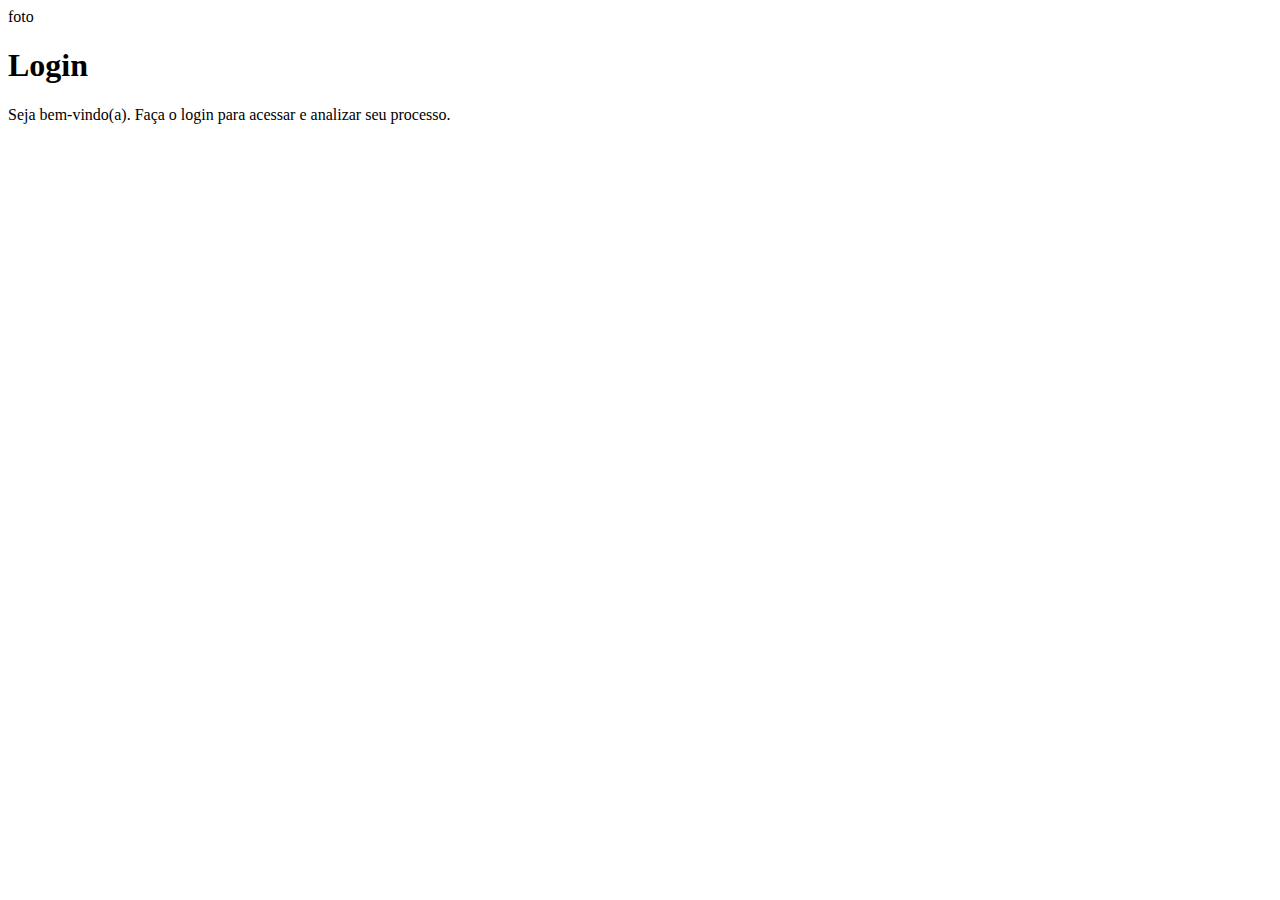
==== index.html @ 26a7031b "estrutura do login" ====
<!DOCTYPE html>
<html lang="pt-br">
<head>
    <meta charset="UTF-8">
    <meta name="viewport" content="width=device-width, initial-scale=1.0">
    <title>Login</title>
    <link rel="stylesheet" href="estilos/style.css">
</head>
<body>
    <main>
        <section id="login">
            <div id="imagem">
                foto

            </div>
            <div id="formulario">
                <h1>Login</h1>
                <p>Seja bem-vindo(a). Faça o login para acessar e analizar seu processo.</p>
                <form action="login.php" method="post">
                    
                </form>

            </div>
        </section>
    </main>
</body>
</html>
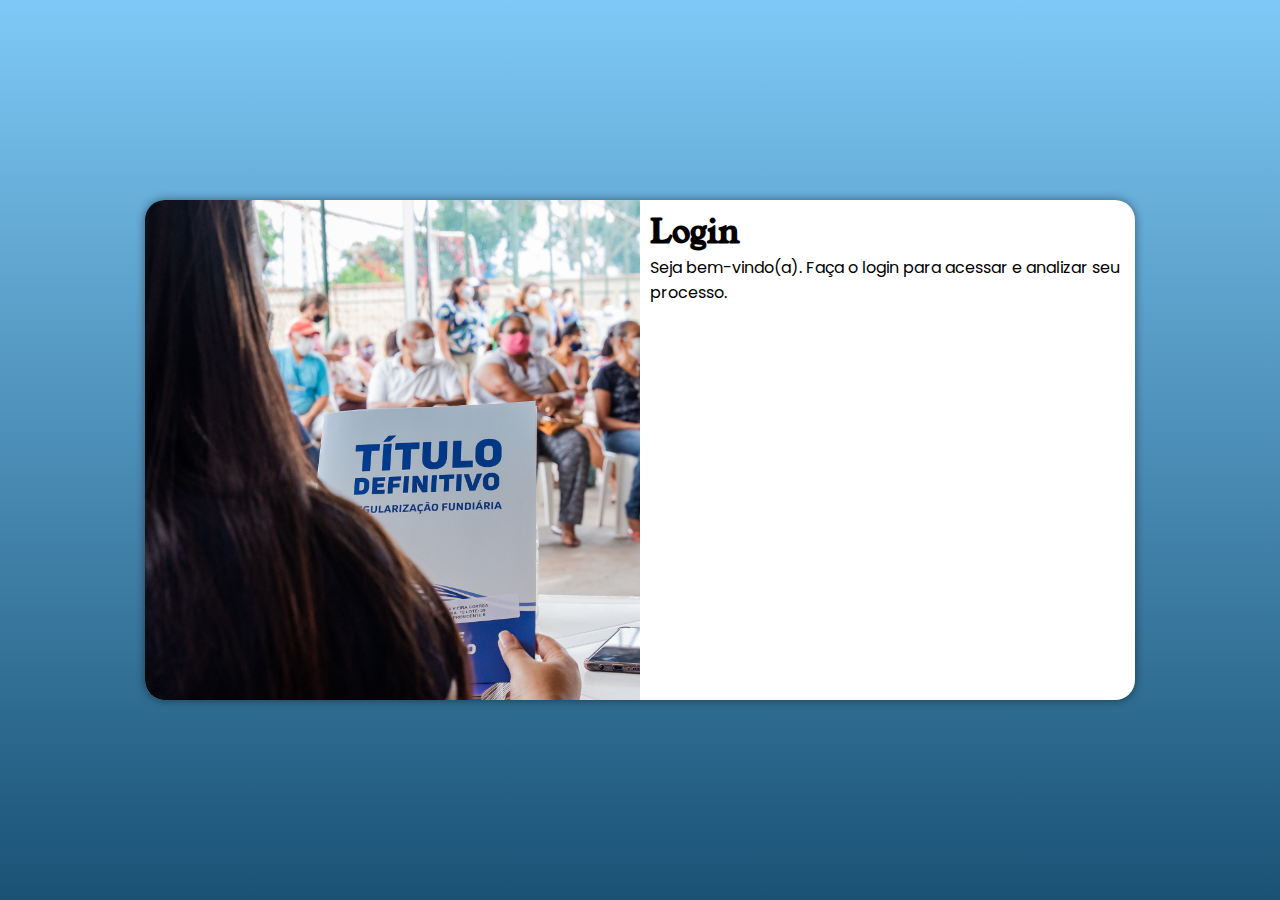
==== commit 46189b8a: "att designer da pag" ====
--- a/index.html
+++ b/index.html
@@ -5,19 +5,19 @@
     <meta name="viewport" content="width=device-width, initial-scale=1.0">
     <title>Login</title>
     <link rel="stylesheet" href="estilos/style.css">
+    <link rel="stylesheet" href="estilos/midia-query.css">
 </head>
 <body>
     <main>
         <section id="login">
             <div id="imagem">
-                foto
-
+                
             </div>
             <div id="formulario">
                 <h1>Login</h1>
                 <p>Seja bem-vindo(a). Faça o login para acessar e analizar seu processo.</p>
                 <form action="login.php" method="post">
-                    
+
                 </form>
 
             </div>
--- a/estilos/style.css
+++ b/estilos/style.css
@@ -0,0 +1,59 @@
+@import url('https://fonts.googleapis.com/css2?family=Poppins:wght@300&family=Young+Serif&display=swap');
+
+:root{
+    --font-001: 'Poppins', sans-serif;
+    --font-002: 'Young Serif', serif;
+}
+
+*{
+    padding: 0px;
+    margin: 0px;
+    box-sizing: border-box;
+}
+
+body, html{
+    background-color: #2987C2;
+    height: 100vh;
+    width: 100vw;
+}
+
+main{
+    height: 100vh;
+    width: 100vw;
+}
+
+#login{
+    background-color: white;
+    width: 250px;
+    height: 500px;
+    border-radius: 20px;
+    position: absolute;
+    top: 50%;
+    left: 50%;
+    transform: translate(-50%, -50%);
+    overflow: hidden; /*tudo q estiver fora da borda vai ficar escondido*/
+    box-shadow: 0px 0px 10px rgba(0, 0, 0, 0.470);
+    transition: width 0.3s, height 0.3s; /*animação de transição*/
+    transition-timing-function: ease; /*suavizar a animação*/
+}
+
+h1{
+    font-family: var(--font-002);
+}
+
+p{
+    font-family: var(--font-001);
+}
+
+#login > div#imagem {
+    display: block;
+    background: #2987C2 url(../imagens/foto01.jpg);
+    background-size: 630px;
+    background-position: center center;
+    height: 200px;
+}
+
+#login > div#formulario {
+    display: block;
+    padding: 10px;
+}--- a/estilos/midia-query.css
+++ b/estilos/midia-query.css
@@ -0,0 +1,45 @@
+@media screen and (min-width: 768px) and (max-width: 992px) {
+    body{
+        background-image: linear-gradient( to bottom, #7ec9f7, #195275)
+    }
+
+    #login {
+        width: 80vw;
+    }
+
+    #login > div#imagem {
+        float: left;
+        width: 30%;
+        height: 100%;
+        background-repeat: no-repeat;
+        background-size: cover;
+    }
+
+    #login > #formulario {
+        float: right;
+        width: 70%;
+    }
+}
+
+@media screen and (min-width: 992px) {
+    body{
+        background-image: linear-gradient( to bottom, #7ec9f7, #195275)
+    }
+
+    #login{
+        width: 990px;
+    }
+
+    #login > div#imagem {
+        float: left;
+        width: 50%;
+        height: 100%;
+        background-repeat: no-repeat;
+        background-size: 1200px;
+    }
+
+    #login > #formulario{
+        float: right;
+        width: 50%;
+    }
+}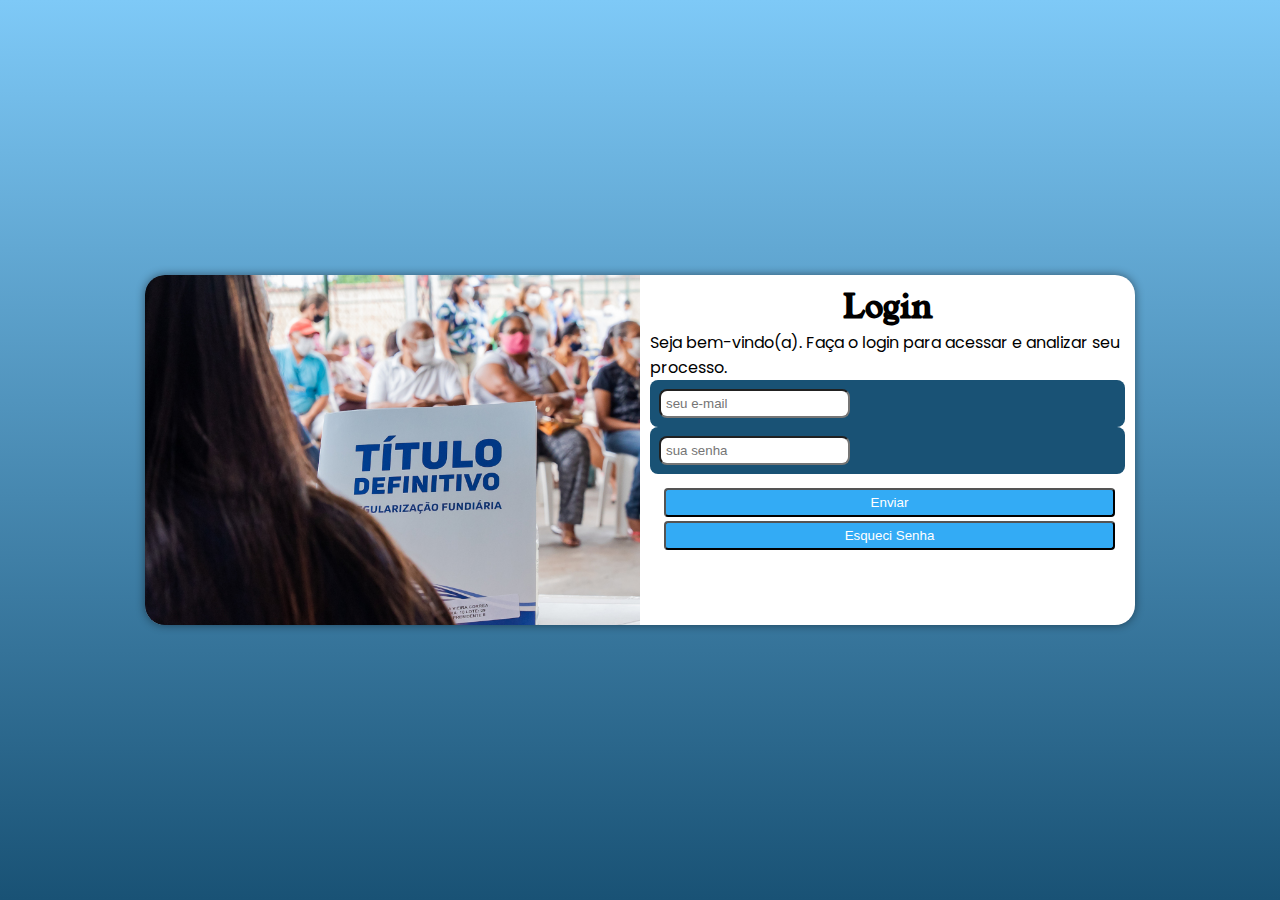
==== commit 1fed7f73: "att designer botões" ====
--- a/index.html
+++ b/index.html
@@ -16,7 +16,21 @@
             <div id="formulario">
                 <h1>Login</h1>
                 <p>Seja bem-vindo(a). Faça o login para acessar e analizar seu processo.</p>
-                <form action="login.php" method="post">
+                <form action="login.php" method="post" id="caixa">
+                <div id="email">
+                    <p>
+                        <input type="email" name="email" id="iemail" autocomplete="email" required placeholder="seu e-mail">
+                    </p>
+                </div>  
+                <div id="senha">
+                    <p>
+                        <input type="password" name="Senha" id="isenha" placeholder="sua senha">
+                    </p>
+                </div>
+                <p>
+                    <input id="enviar" type="submit" value="Enviar"> <br>
+                    <input id="esqueci" type="submit" value="Esqueci Senha">
+                </p>
 
                 </form>
 
--- a/estilos/style.css
+++ b/estilos/style.css
@@ -39,6 +39,7 @@
 
 h1{
     font-family: var(--font-002);
+    text-align: center;
 }
 
 p{
@@ -56,4 +57,38 @@
 #login > div#formulario {
     display: block;
     padding: 10px;
+}
+
+#caixa > p{
+    padding: 7px;
+    margin: 5px;
+    border-radius: 5px;
+}
+
+#email, #senha{
+    background-color: #195275;
+    padding: 9px;
+    margin: 0px;
+    border-radius: 8px;
+}
+
+#isenha{
+    padding: 5px;
+    border-radius: 8px;
+
+}
+
+#iemail{
+    padding: 5px;
+    border-radius: 8px;
+
+}
+
+#enviar, #esqueci{
+    padding: 5px;
+    margin: 2px;
+    width: 100%;
+    background-color: #33ABF5;
+    border-radius: 4px;
+    color: white;
 }--- a/estilos/midia-query.css
+++ b/estilos/midia-query.css
@@ -5,6 +5,7 @@
 
     #login {
         width: 80vw;
+        height: 280px;
     }
 
     #login > div#imagem {
@@ -28,6 +29,7 @@
 
     #login{
         width: 990px;
+        height: 350px;
     }
 
     #login > div#imagem {
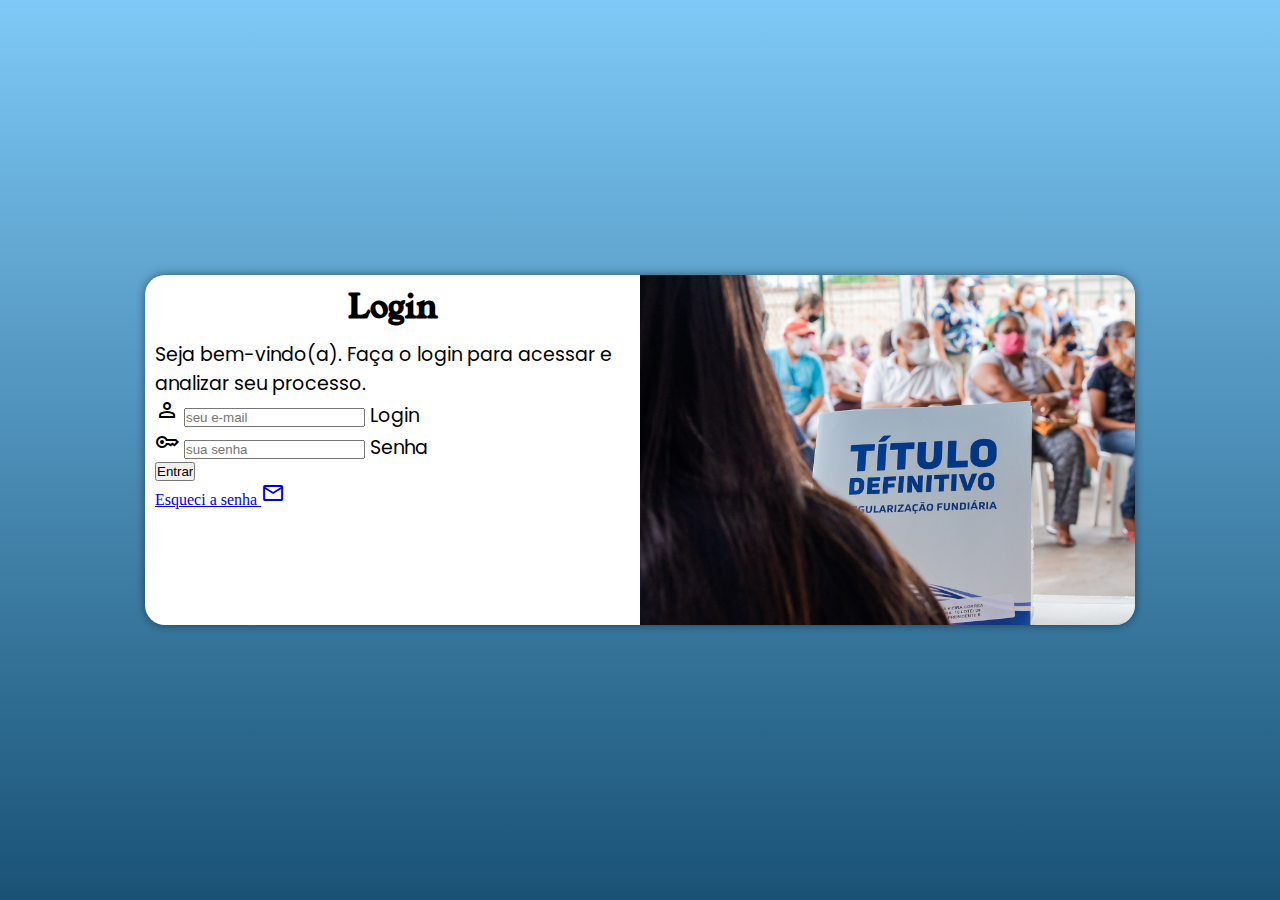
==== commit 83f16f08: "criação de formulario" ====
--- a/index.html
+++ b/index.html
@@ -6,6 +6,7 @@
     <title>Login</title>
     <link rel="stylesheet" href="estilos/style.css">
     <link rel="stylesheet" href="estilos/midia-query.css">
+    <link href="https://fonts.googleapis.com/css2?family=Material+Symbols+Outlined" rel="stylesheet" />
 </head>
 <body>
     <main>
@@ -19,21 +20,25 @@
                 <form action="login.php" method="post" id="caixa">
                 <div id="email">
                     <p>
+                        <span class="material-symbols-outlined">person</span>
                         <input type="email" name="email" id="iemail" autocomplete="email" required placeholder="seu e-mail">
+                        <label for="iemail">Login</label>
                     </p>
                 </div>  
                 <div id="senha">
                     <p>
-                        <input type="password" name="Senha" id="isenha" placeholder="sua senha">
+                        <span class="material-symbols-outlined">key</span>
+                        <input type="password" name="Senha" id="isenha" placeholder="sua senha" autocomplete="current-password">
+                        <label for="isenha">Senha</label>
                     </p>
                 </div>
-                <p>
-                    <input id="enviar" type="submit" value="Enviar"> <br>
-                    <input id="esqueci" type="submit" value="Esqueci Senha">
-                </p>
+                <div>
+                    <input id="enviar" type="submit" value="Entrar"> <br>
+                    <a href="esqueci.senha">Esqueci a senha <i class="material-symbols-outlined">mail</i> </a>
+                    <!--para puxar o icon do google (i class="nome do link">nome do icon</i>)-->
+                </div>
 
                 </form>
-
             </div>
         </section>
     </main>
--- a/estilos/style.css
+++ b/estilos/style.css
@@ -40,10 +40,12 @@
 h1{
     font-family: var(--font-002);
     text-align: center;
+    margin-bottom: 10px;
 }
 
 p{
     font-family: var(--font-001);
+    font-size: 0.9em;
 }
 
 #login > div#imagem {
@@ -63,32 +65,4 @@
     padding: 7px;
     margin: 5px;
     border-radius: 5px;
-}
-
-#email, #senha{
-    background-color: #195275;
-    padding: 9px;
-    margin: 0px;
-    border-radius: 8px;
-}
-
-#isenha{
-    padding: 5px;
-    border-radius: 8px;
-
-}
-
-#iemail{
-    padding: 5px;
-    border-radius: 8px;
-
-}
-
-#enviar, #esqueci{
-    padding: 5px;
-    margin: 2px;
-    width: 100%;
-    background-color: #33ABF5;
-    border-radius: 4px;
-    color: white;
 }--- a/estilos/midia-query.css
+++ b/estilos/midia-query.css
@@ -1,6 +1,17 @@
 @media screen and (min-width: 768px) and (max-width: 992px) {
     body{
         background-image: linear-gradient( to bottom, #7ec9f7, #195275)
+    }
+
+    h1{
+        font-family: var(--font-002);
+        text-align: center;
+        margin-bottom: 10px;
+    }
+    
+    p{
+        font-family: var(--font-001);
+        font-size: 16px;
     }
 
     #login {
@@ -27,13 +38,24 @@
         background-image: linear-gradient( to bottom, #7ec9f7, #195275)
     }
 
+    h1{
+        font-family: var(--font-002);
+        text-align: center;
+        margin-bottom: 10px;
+    }
+    
+    p{
+        font-family: var(--font-001);
+        font-size: 19px;
+    }
+
     #login{
         width: 990px;
         height: 350px;
     }
 
     #login > div#imagem {
-        float: left;
+        float: right;
         width: 50%;
         height: 100%;
         background-repeat: no-repeat;
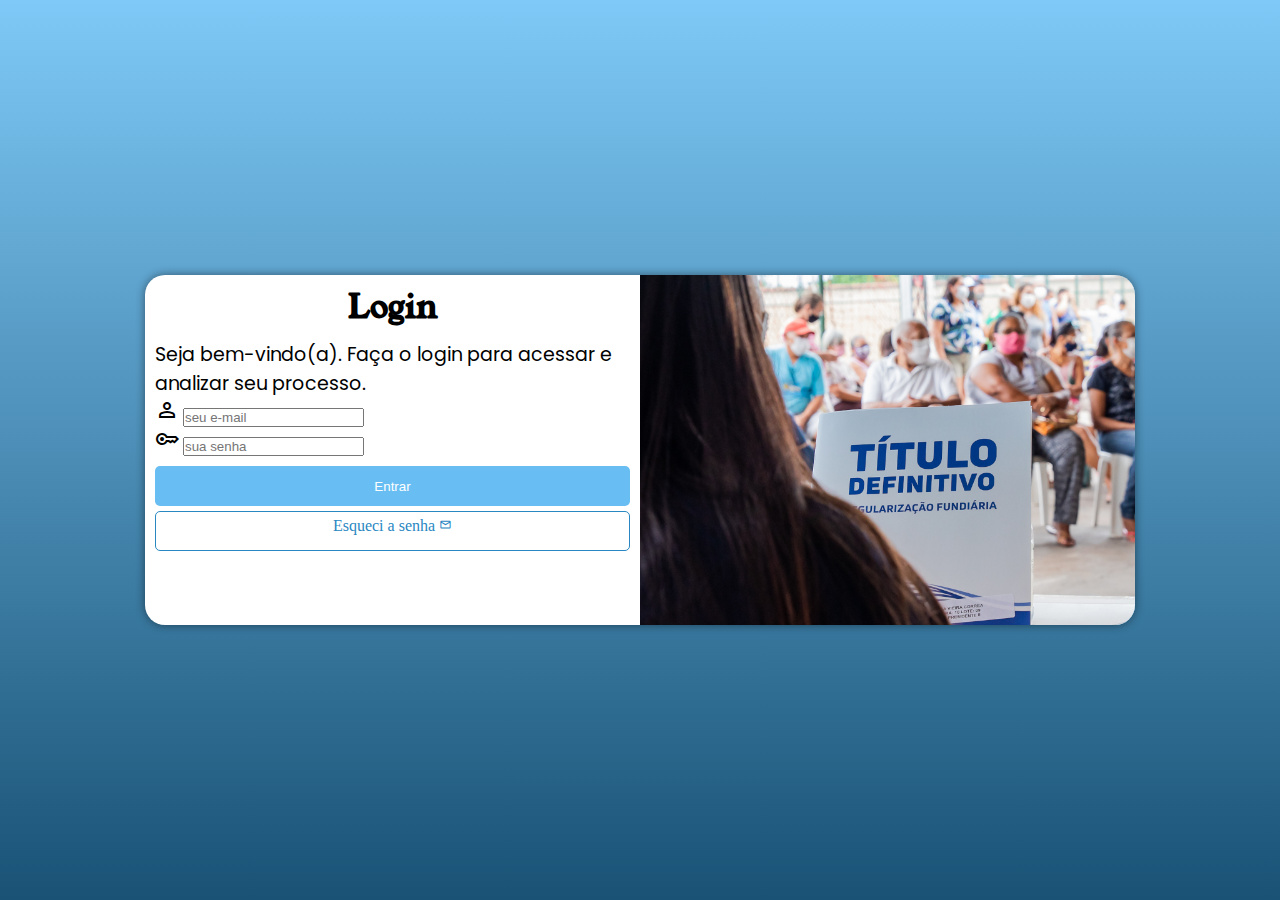
==== commit 56d01539: "att formulario" ====
--- a/index.html
+++ b/index.html
@@ -18,26 +18,21 @@
                 <h1>Login</h1>
                 <p>Seja bem-vindo(a). Faça o login para acessar e analizar seu processo.</p>
                 <form action="login.php" method="post" id="caixa">
+
                 <div id="email">
-                    <p>
-                        <span class="material-symbols-outlined">person</span>
-                        <input type="email" name="email" id="iemail" autocomplete="email" required placeholder="seu e-mail">
-                        <label for="iemail">Login</label>
-                    </p>
+                    <span class="material-symbols-outlined">person</span>
+                    <input type="email" name="email" id="iemail" autocomplete="email" required placeholder="seu e-mail"> <label for="iemail">Login</label>  
                 </div>  
+
                 <div id="senha">
-                    <p>
-                        <span class="material-symbols-outlined">key</span>
-                        <input type="password" name="Senha" id="isenha" placeholder="sua senha" autocomplete="current-password">
-                        <label for="isenha">Senha</label>
-                    </p>
+                    <span class="material-symbols-outlined">key</span>
+                    <input type="password" name="Senha" id="isenha" placeholder="sua senha" autocomplete="current-password"><label for="isenha">Senha</label>  
                 </div>
-                <div>
-                    <input id="enviar" type="submit" value="Entrar"> <br>
-                    <a href="esqueci.senha">Esqueci a senha <i class="material-symbols-outlined">mail</i> </a>
-                    <!--para puxar o icon do google (i class="nome do link">nome do icon</i>)-->
-                </div>
-
+            
+                <input type="submit" value="Entrar"> 
+                <a href="esqueci.html" class="botao">Esqueci a senha <i class="material-symbols-outlined">mail</i> </a>
+                <!--para puxar o icon do google (i class="nome do link">nome do icon</i>)-->
+                
                 </form>
             </div>
         </section>
--- a/estilos/style.css
+++ b/estilos/style.css
@@ -61,8 +61,51 @@
     padding: 10px;
 }
 
-#caixa > p{
-    padding: 7px;
-    margin: 5px;
+
+form > input[type=submit] { /*estilo para os botões com type = submite*/
+    display: block;
+    font-size: 1.em;
+    width: 100%;
+    height: 40px;
+    margin-top: 10px;
+    background-color: #68bef3;
+    color: white;
+    border: none;
     border-radius: 5px;
+    cursor: pointer;
+}
+
+form > input[type=submit]:hover {
+    background-color: #2987C2;
+}
+
+form >a.botao {
+    display: block;
+    text-align: center;
+    font-size: 1em;
+    width: 100%;
+    height: 40px;
+    padding-top: 5px;
+    margin-top: 5px; /*para ter uma margin em cima*/
+    background-color: white;
+    border: 1px solid #2987C2;
+    border-radius: 5px;
+    text-decoration: none;
+    color: #2987C2;
+}
+
+form > a.botao > i {
+    font-size: 0.8em;
+}
+
+form > a.botao:hover {
+    background-color: #7ec4f0;
+}
+
+#email > label {
+    display: none;
+}
+
+#senha > label {
+    display: none;
 }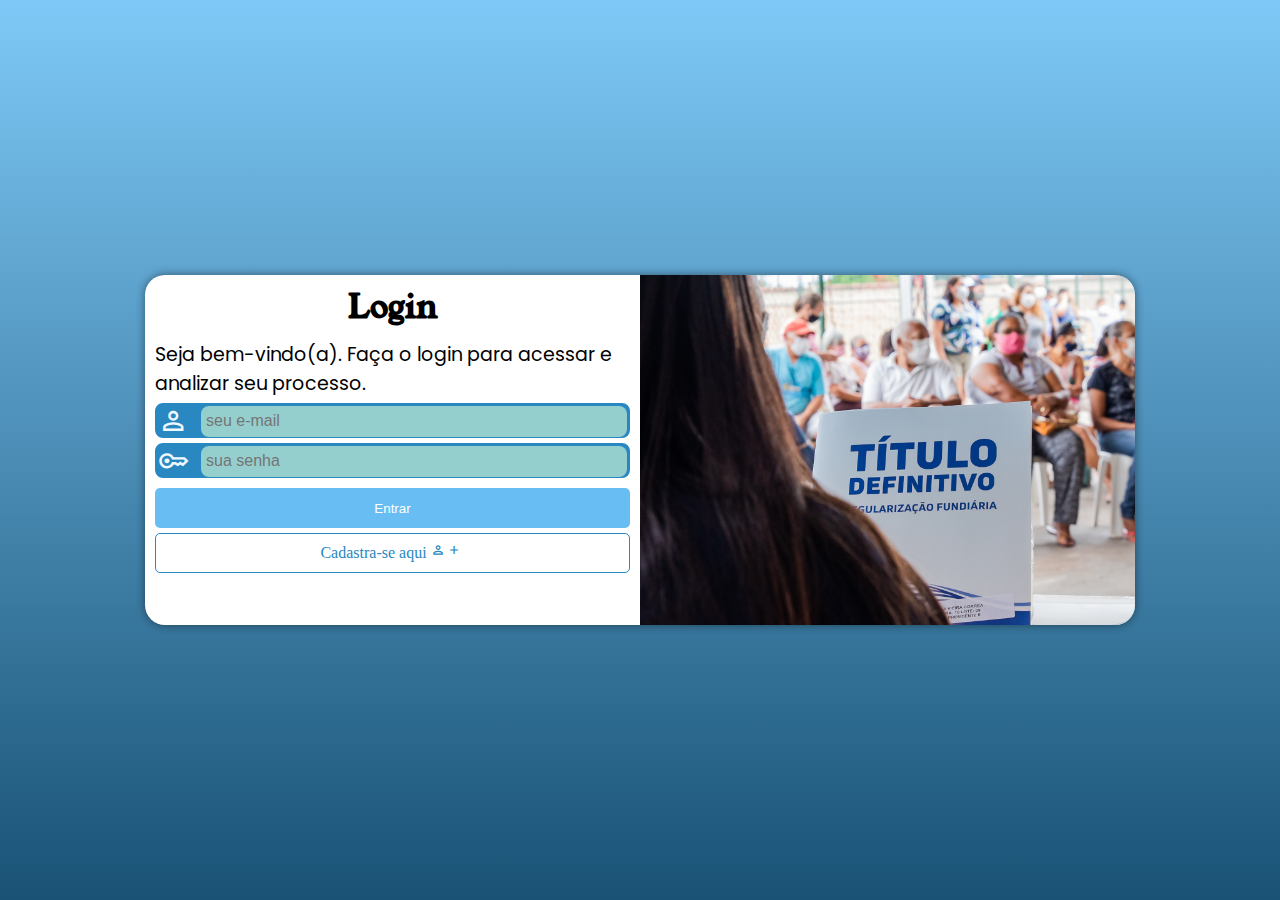
==== commit 40b6326a: "att estilo do form e criar cadastro" ====
--- a/index.html
+++ b/index.html
@@ -17,6 +17,7 @@
             <div id="formulario">
                 <h1>Login</h1>
                 <p>Seja bem-vindo(a). Faça o login para acessar e analizar seu processo.</p>
+
                 <form action="login.php" method="post" id="caixa">
 
                 <div id="email">
@@ -30,7 +31,7 @@
                 </div>
             
                 <input type="submit" value="Entrar"> 
-                <a href="esqueci.html" class="botao">Esqueci a senha <i class="material-symbols-outlined">mail</i> </a>
+                <a href="cadastro.html" class="botao">Cadastra-se aqui<i class="material-symbols-outlined">personAdd</i> </a>
                 <!--para puxar o icon do google (i class="nome do link">nome do icon</i>)-->
                 
                 </form>
--- a/estilos/style.css
+++ b/estilos/style.css
@@ -95,7 +95,8 @@
 }
 
 form > a.botao > i {
-    font-size: 0.8em;
+    font-size: 1em;
+    padding: 3px;
 }
 
 form > a.botao:hover {
@@ -108,4 +109,52 @@
 
 #senha > label {
     display: none;
-}+}
+
+#email, #senha {
+    background-color: #2987C2;
+    border: 2px solid #2987C2;
+    display: block;
+    width: 100%;
+    height: 35px;
+    border-radius: 8px;
+    margin: 5px 0px;
+}
+
+div#email > span {
+    color: aliceblue;
+    font-size: 1.9em;
+    width: 40px;
+    padding: 1px;
+}
+
+div#email > input{
+    background-color: #94cfcd;
+    font-size: 1em;
+    width: calc(100% - 45px);
+    height: 100%;
+    border: 0px;
+    border-radius: 8px;
+    padding: 5px;
+    transform: translateY(-10px);
+}
+
+div#senha > span {
+    color: aliceblue;
+    font-size: 1.9em;
+    width: 40px;
+    padding: 1px;
+}
+
+div#senha > input{
+    background-color: #94cfcd;
+    font-size: 1em;
+    width: calc(100% - 45px);
+    height: 100%;
+    border: 0px;
+    border-radius: 8px;
+    padding: 5px;
+    transform: translateY(-10px);
+}
+
+   --- a/estilos/midia-query.css
+++ b/estilos/midia-query.css
@@ -16,7 +16,7 @@
 
     #login {
         width: 80vw;
-        height: 280px;
+        height: 290px;
     }
 
     #login > div#imagem {
